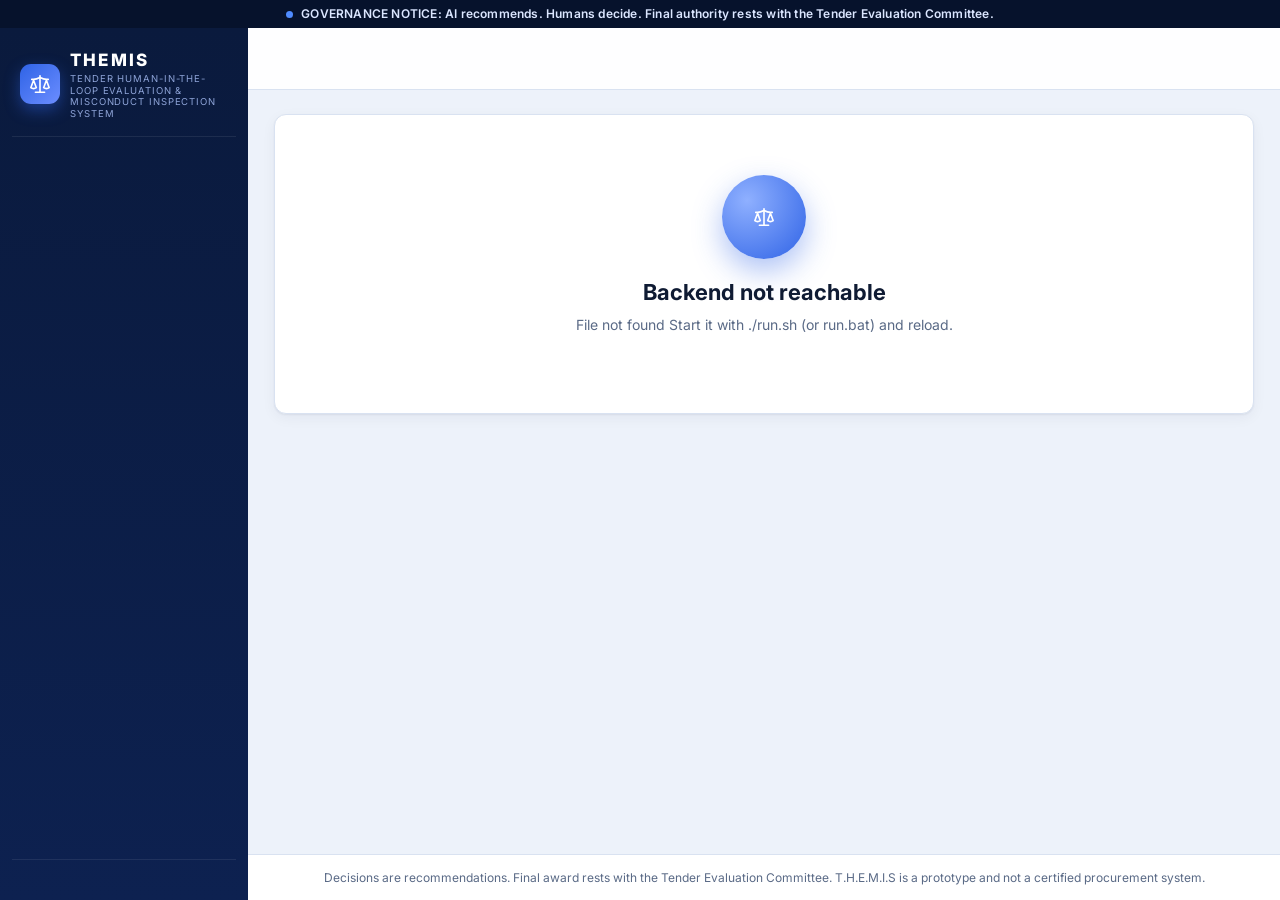
==== frontend/index.html @ 1f766cff "THEMIS INIT" ====
<!doctype html>
<html lang="en">
<head>
<meta charset="utf-8">
<meta name="viewport" content="width=device-width, initial-scale=1">
<title>T.H.E.M.I.S | Tender Evaluation Suite</title>
<!-- Leave empty when the backend serves this page. Set to e.g. http://localhost:8000 if you open the frontend separately. -->
<meta name="themis-api" content="">
<link rel="preconnect" href="https://fonts.googleapis.com">
<link rel="stylesheet" href="https://fonts.googleapis.com/css2?family=Inter:wght@400;500;600;700;800&display=swap">
<link rel="icon" href="data:image/svg+xml,%3Csvg xmlns='http://www.w3.org/2000/svg' viewBox='0 0 32 32'%3E%3Crect width='32' height='32' rx='8' fill='%231d4ed8'/%3E%3Ctext x='16' y='22' font-size='18' font-family='Arial' font-weight='700' text-anchor='middle' fill='white'%3ET%3C/text%3E%3C/svg%3E">
<link rel="stylesheet" href="css/styles.css">
</head>
<body>
<div class="gov"><i></i>GOVERNANCE NOTICE: AI recommends. Humans decide. Final authority rests with the Tender Evaluation Committee.</div>

<aside class="side">
  <div class="brand">
    <div class="logo" id="brand-logo"></div>
    <div><b>THEMIS</b><span>Tender Human-in-the-loop Evaluation &amp; Misconduct Inspection System</span></div>
  </div>
  <nav class="nav" id="nav"></nav>
  <div class="foot" id="side-foot"></div>
</aside>

<div class="main">
  <header class="top" id="top"></header>
  <main class="page" id="page"></main>
  <div class="foot-note">Decisions are recommendations. Final award rests with the Tender Evaluation Committee. T.H.E.M.I.S is a prototype and not a certified procurement system.</div>
</div>

<div id="layer"></div>
<div class="toasts" id="toasts"></div>

<script src="js/util.js"></script>
<script src="js/pages-a.js"></script>
<script src="js/pages-b.js"></script>
<script src="js/pages-c.js"></script>
<script src="js/app.js"></script>
</body>
</html>
---- frontend/css/styles.css ----
/* ============================================================ T.H.E.M.I.S design system */
:root{
  --navy:#0a1a3d; --navy-2:#12285a; --navy-3:#1b3578; --ink:#0f1b33; --muted:#5a6a86; --line:#d9e2f1; --bg:#edf2fa; --card:#fff;
  --blue:#1d4ed8; --blue-2:#2f63e6; --blue-soft:#e4ecfd; --blue-ink:#163a9c;
  --green:#127a47; --green-soft:#dcf4e6; --red:#c62828; --red-soft:#fde3e3; --amber:#a85a07; --amber-soft:#fdefd3; --gray-soft:#eceff5;
  --r:12px; --shadow:0 1px 2px rgba(10,26,61,.06),0 4px 14px rgba(10,26,61,.05);
  --ease:cubic-bezier(.22,.8,.3,1);
  font-family:Inter,ui-sans-serif,system-ui,-apple-system,"Segoe UI",Roboto,sans-serif;
}
*{box-sizing:border-box}
[hidden]{display:none!important}
html,body{margin:0;height:100%}
body{background:var(--bg);color:var(--ink);font-size:14px;line-height:1.45;-webkit-font-smoothing:antialiased}
h1,h2,h3,h4,p{margin:0}
button,input,select,textarea{font:inherit;color:inherit}
button{cursor:pointer}
a{color:var(--blue);text-decoration:none}
.mono{font-family:ui-monospace,SFMono-Regular,Menlo,Consolas,monospace}
.muted{color:var(--muted)} .small{font-size:12px} .tiny{font-size:11px}
.right{margin-left:auto} .row{display:flex;align-items:center;gap:10px} .wrap{flex-wrap:wrap} .col{display:flex;flex-direction:column;gap:10px}
.grow{flex:1;min-width:0}
svg.i{width:18px;height:18px;fill:none;stroke:currentColor;stroke-width:1.8;stroke-linecap:round;stroke-linejoin:round;flex:none}
svg.i.sm{width:14px;height:14px} svg.i.lg{width:22px;height:22px}

/* ------------------------------------------------------------ shell */
.gov{position:fixed;top:0;left:0;right:0;height:28px;background:#06122c;color:#dbe6ff;font-size:12px;font-weight:600;display:flex;align-items:center;justify-content:center;gap:8px;z-index:60;letter-spacing:.2px}
.gov i{width:7px;height:7px;border-radius:50%;background:#4f8bff;box-shadow:0 0 0 0 rgba(79,139,255,.7);animation:ping 2.4s infinite}
.side{position:fixed;top:28px;bottom:0;left:0;width:248px;background:linear-gradient(180deg,var(--navy) 0%,#0d2150 100%);color:#c9d6f5;display:flex;flex-direction:column;z-index:50;padding:16px 12px}
.brand{display:flex;gap:10px;align-items:center;padding:4px 8px 16px;border-bottom:1px solid rgba(255,255,255,.08);margin-bottom:12px}
.brand .logo{width:40px;height:40px;border-radius:11px;background:linear-gradient(135deg,#2f63e6,#6b8dff);display:grid;place-items:center;color:#fff;box-shadow:0 6px 16px rgba(47,99,230,.45)}
.brand b{display:block;color:#fff;font-size:17px;letter-spacing:2.2px;font-weight:800}
.brand span{font-size:9.5px;letter-spacing:.9px;text-transform:uppercase;color:#8ea4d8;line-height:1.25;display:block;max-width:150px}
.nav{display:flex;flex-direction:column;gap:3px;overflow:auto}
.nav a{display:flex;align-items:center;gap:11px;padding:10px 12px;border-radius:9px;color:#c4d2f3;font-weight:500;position:relative;transition:background .2s,color .2s,transform .2s var(--ease)}
.nav a:hover{background:rgba(255,255,255,.07);color:#fff;transform:translateX(2px)}
.nav a.active{background:var(--blue);color:#fff;box-shadow:0 6px 18px rgba(29,78,216,.4)}
.nav a .badge{margin-left:auto;background:#ef4444;color:#fff;font-size:10.5px;font-weight:700;border-radius:99px;min-width:19px;height:19px;display:grid;place-items:center;padding:0 5px;animation:pop .4s var(--ease)}
.nav a .badge.amber{background:#f59e0b}
.side .foot{margin-top:auto;padding:12px 10px;border-top:1px solid rgba(255,255,255,.08);font-size:11.5px;color:#8ea4d8;display:flex;flex-direction:column;gap:6px}
.main{margin-left:248px;padding-top:28px;min-height:100vh;display:flex;flex-direction:column}
.top{position:sticky;top:28px;z-index:40;background:rgba(255,255,255,.92);backdrop-filter:blur(8px);border-bottom:1px solid var(--line);height:62px;display:flex;align-items:center;gap:12px;padding:0 26px}
.tid{background:var(--blue-soft);color:var(--blue-ink);font-weight:600;font-size:12.5px;padding:7px 12px;border-radius:9px;white-space:nowrap}
.tid small{color:var(--muted);font-weight:600;margin-right:4px}
.top .ttl{font-weight:600;white-space:nowrap;overflow:hidden;text-overflow:ellipsis;min-width:0;flex:1}
.officer{display:flex;align-items:center;gap:10px;padding-left:14px;border-left:1px solid var(--line);cursor:pointer;background:none;border-top:0;border-right:0;border-bottom:0;text-align:right}
.officer b{display:block;font-size:12.5px} .officer span{font-size:11px;color:var(--muted)}
.avatar{width:34px;height:34px;border-radius:50%;background:linear-gradient(135deg,var(--navy-3),#5b7fe0);color:#fff;display:grid;place-items:center;font-weight:700;font-size:12px}
.page{padding:24px 26px 36px;max-width:1360px;width:100%;margin:0 auto;flex:1}
.page.enter{animation:pageIn .55s var(--ease) both}
.foot-note{padding:14px 26px;text-align:center;font-size:12px;color:var(--muted);border-top:1px solid var(--line);background:#fff}

/* ------------------------------------------------------------ primitives */
.card{background:var(--card);border:1px solid var(--line);border-radius:var(--r);box-shadow:var(--shadow);padding:20px;transition:box-shadow .25s,transform .25s var(--ease)}
.card.hover:hover{transform:translateY(-3px);box-shadow:0 10px 26px rgba(10,26,61,.12)}
.card h2{font-size:17px;font-weight:700} .card h3{font-size:14px;font-weight:700}
.sec-h{display:flex;align-items:center;gap:10px;margin-bottom:14px}
.sec-h .sub{color:var(--muted);font-size:12.5px}
.page-head{display:flex;align-items:flex-start;gap:16px;margin-bottom:18px}
.page-head h1{font-size:26px;font-weight:800;letter-spacing:-.4px}
.page-head p{color:var(--muted);margin-top:4px;max-width:760px}
.grid{display:grid;gap:16px}.g2{grid-template-columns:repeat(2,1fr)}.g3{grid-template-columns:repeat(3,1fr)}.g4{grid-template-columns:repeat(4,1fr)}
.g-aside{grid-template-columns:minmax(0,1fr) 400px}
@media(max-width:1180px){.g4{grid-template-columns:repeat(2,1fr)}.g3{grid-template-columns:repeat(2,1fr)}.g-aside{grid-template-columns:1fr}}
@media(max-width:860px){.side{display:none}.main{margin-left:0}.g2,.g3,.g4{grid-template-columns:1fr}.page{padding:16px}}
.pill{display:inline-flex;align-items:center;gap:5px;padding:3px 10px;border-radius:99px;font-size:11.5px;font-weight:700;white-space:nowrap;letter-spacing:.1px}
.pill.green{background:var(--green-soft);color:var(--green)} .pill.red{background:var(--red-soft);color:var(--red)}
.pill.amber{background:var(--amber-soft);color:var(--amber)} .pill.blue{background:var(--blue-soft);color:var(--blue-ink)}
.pill.gray{background:var(--gray-soft);color:var(--muted)} .pill.navy{background:var(--navy);color:#fff}
.pill.dot::before{content:"";width:7px;height:7px;border-radius:50%;background:currentColor}
.pill.live::before{animation:blink 1.2s infinite}
.btn{display:inline-flex;align-items:center;justify-content:center;gap:8px;border-radius:10px;border:1px solid var(--line);background:#fff;padding:9px 15px;font-weight:600;transition:transform .15s var(--ease),box-shadow .2s,background .2s;position:relative;overflow:hidden}
.btn:hover{box-shadow:0 4px 12px rgba(10,26,61,.12);transform:translateY(-1px)} .btn:active{transform:translateY(1px) scale(.98)}
.btn.primary{background:var(--navy-3);color:#fff;border-color:var(--navy-3)} .btn.primary:hover{background:var(--blue)}
.btn.danger{background:var(--red);color:#fff;border-color:var(--red)} .btn.green{background:var(--green);color:#fff;border-color:var(--green)}
.btn.ghost{background:var(--blue-soft);border-color:transparent;color:var(--blue-ink)}
.btn.lg{padding:13px 22px;font-size:15px;border-radius:12px} .btn.sm{padding:6px 11px;font-size:12.5px;border-radius:8px}
.btn[disabled]{opacity:.5;cursor:not-allowed;transform:none;box-shadow:none}
.btn .rip{position:absolute;border-radius:50%;background:rgba(255,255,255,.45);transform:scale(0);animation:ripple .6s linear;pointer-events:none}
.field{display:flex;flex-direction:column;gap:6px} .field label{font-weight:600;font-size:12.5px}
.input,.select,.textarea{border:1px solid var(--line);background:#fff;border-radius:9px;padding:9px 11px;width:100%;transition:border .2s,box-shadow .2s}
.input:focus,.select:focus,.textarea:focus{outline:none;border-color:var(--blue);box-shadow:0 0 0 3px rgba(29,78,216,.15)}
.textarea{min-height:70px;resize:vertical}
.seg{display:flex;background:var(--gray-soft);border-radius:10px;padding:3px;gap:3px}
.seg button{flex:1;border:0;background:transparent;padding:8px;border-radius:8px;font-weight:600;color:var(--muted);transition:all .25s var(--ease)}
.seg button.on{background:var(--navy-3);color:#fff;box-shadow:0 3px 8px rgba(18,40,90,.3)}
.switch{position:relative;width:42px;height:24px;border-radius:99px;background:#c5cee0;border:0;transition:background .25s;flex:none}
.switch::after{content:"";position:absolute;left:3px;top:3px;width:18px;height:18px;border-radius:50%;background:#fff;transition:transform .28s var(--ease);box-shadow:0 1px 3px rgba(0,0,0,.25)}
.switch.on{background:var(--blue)} .switch.on::after{transform:translateX(18px)}
input[type=range]{width:100%;accent-color:var(--blue)}
.alert{display:flex;gap:12px;align-items:flex-start;border-radius:10px;padding:12px 14px;border:1px solid}
.alert.info{background:var(--blue-soft);border-color:#c5d6fb;color:var(--blue-ink)} .alert.warn{background:var(--amber-soft);border-color:#f3d79a;color:#7a3f04}
.alert.bad{background:var(--red-soft);border-color:#f4b6b6;color:#8c1c1c} .alert.good{background:var(--green-soft);border-color:#b6e2c8;color:#0c5a33}
.quote{border-left:4px solid var(--blue);background:#f5f8ff;border-radius:0 10px 10px 0;padding:11px 14px;font-size:13px;position:relative}
.quote.bad{border-color:var(--red);background:#fff6f6} .quote .ver{margin-top:8px;display:flex}
.kpi{position:relative;overflow:hidden}
.kpi .lab{font-size:11px;font-weight:700;letter-spacing:.7px;text-transform:uppercase;color:var(--muted);display:flex;justify-content:space-between;align-items:center}
.kpi .ico{width:34px;height:34px;border-radius:9px;display:grid;place-items:center;background:var(--blue-soft);color:var(--blue-ink)}
.kpi .big{font-size:34px;font-weight:800;margin:8px 0 2px;letter-spacing:-1px;line-height:1.05}
.kpi .big small{font-size:13px;color:var(--muted);font-weight:600;letter-spacing:0;margin-left:6px}
.kpi .sub{font-size:12.5px;color:var(--muted)}
.kpi.red .big{color:var(--red)} .kpi.green .big{color:var(--green)}
table.t{width:100%;border-collapse:collapse}
table.t th{background:#e9effb;color:#32456b;font-size:11px;font-weight:700;text-transform:uppercase;letter-spacing:.55px;text-align:left;padding:10px 12px;position:sticky;top:0}
table.t td{padding:12px;border-bottom:1px solid var(--line);vertical-align:middle}
table.t tr:last-child td{border-bottom:0}
table.t.compact th,table.t.compact td{padding:10px 8px;font-size:13px}
table.t tbody tr{transition:background .2s}table.t tbody tr:hover{background:#f6f9ff}
table.t tr.dq td{background:#fff7f7} table.t tr.dq .nm{text-decoration:line-through;color:var(--red)}
table.t tr.win td{background:#f2f8ff}
.scroll-x{overflow-x:auto}
.tabs{display:flex;gap:4px;background:var(--gray-soft);padding:4px;border-radius:11px;width:max-content;max-width:100%;overflow:auto}
.tabs button{border:0;background:transparent;padding:8px 14px;border-radius:8px;font-weight:600;color:var(--muted);white-space:nowrap;transition:all .25s var(--ease)}
.tabs button.on{background:#fff;color:var(--blue-ink);box-shadow:0 2px 6px rgba(10,26,61,.12)}
.chip{border:1px solid var(--line);background:#fff;border-radius:99px;padding:5px 12px;font-size:12px;font-weight:600;color:var(--muted);transition:all .2s}
.chip.on{background:var(--navy-3);border-color:var(--navy-3);color:#fff}
.hr{height:1px;background:var(--line);margin:14px 0}
.empty{text-align:center;padding:60px 20px}
.empty .orb2{width:84px;height:84px;margin:0 auto 18px;border-radius:50%;background:radial-gradient(circle at 30% 30%,#8fb0ff,#2f63e6);display:grid;place-items:center;color:#fff;animation:float 3.4s ease-in-out infinite;box-shadow:0 12px 30px rgba(47,99,230,.4)}
.empty h2{font-size:22px;margin-bottom:6px}.empty p{color:var(--muted);max-width:520px;margin:0 auto 18px}

/* ------------------------------------------------------------ dashboard */
.hero{display:grid;grid-template-columns:minmax(0,1fr) auto;gap:18px}
.hero h1{font-size:28px;font-weight:800;letter-spacing:-.5px;margin:10px 0 6px;line-height:1.15}
.tiles{display:grid;grid-template-columns:repeat(4,1fr);gap:12px;margin-top:16px}
.tile{background:#f3f7ff;border:1px solid var(--line);border-radius:10px;padding:11px 13px}
.tile .l{font-size:10.5px;font-weight:700;color:var(--muted);text-transform:uppercase;letter-spacing:.6px}.tile .v{font-size:19px;font-weight:800;margin-top:3px}.tile .s{font-size:11.5px;color:var(--muted)}
.stepper{display:grid;grid-auto-flow:column;grid-auto-columns:1fr;gap:0;margin-top:14px;overflow-x:auto;padding-bottom:4px}
.step{position:relative;text-align:center;padding:0 6px;min-width:104px}
.step .node{width:34px;height:34px;border-radius:50%;margin:0 auto;display:grid;place-items:center;background:#fff;border:2px solid var(--line);color:var(--muted);font-weight:700;font-size:13px;position:relative;z-index:2;transition:all .4s var(--ease)}
.step::after{content:"";position:absolute;top:16px;left:calc(50% + 17px);right:calc(-50% + 17px);height:3px;background:var(--line);z-index:1;border-radius:3px}
.step::before{content:"";position:absolute;top:16px;left:calc(50% + 17px);right:calc(-50% + 17px);height:3px;background:var(--blue);z-index:1;border-radius:3px;transform:scaleX(0);transform-origin:left;transition:transform .7s var(--ease)}
.step:last-child::after,.step:last-child::before{display:none}
.step.done .node{background:var(--blue);border-color:var(--blue);color:#fff;animation:pop .5s var(--ease)}
.step.done::before{transform:scaleX(1)}
.step.running .node{border-color:var(--blue);color:var(--blue);box-shadow:0 0 0 0 rgba(29,78,216,.5);animation:ring 1.5s infinite}
.step.error .node{background:var(--red);border-color:var(--red);color:#fff}
.step.pending.final .node{border-color:var(--amber);color:var(--amber)}
.step .lb{font-size:12px;font-weight:700;margin-top:8px}.step .sm{font-size:11px;color:var(--muted);margin-top:2px;line-height:1.3}
.agents{display:grid;grid-template-columns:repeat(4,1fr);gap:16px}
@media(max-width:1180px){.agents{grid-template-columns:repeat(2,1fr)}}
.agent{display:flex;flex-direction:column;gap:9px}
.agent .top2{display:flex;align-items:center;gap:10px}.agent .ai{width:38px;height:38px;border-radius:10px;background:var(--blue-soft);color:var(--blue-ink);display:grid;place-items:center}
.agent .lat{margin-left:auto;font-size:11px;font-weight:700;background:var(--blue-soft);color:var(--blue-ink);padding:3px 8px;border-radius:7px}
.agent.running .ai{animation:ring 1.4s infinite}
.agent p{color:var(--muted);font-size:12.5px;min-height:54px}
.agent .meta{display:flex;gap:10px;font-size:11.5px;color:var(--muted)}
.agent .go{margin-top:auto;display:flex;justify-content:space-between;align-items:center;background:var(--blue-soft);color:var(--blue-ink);border-radius:9px;padding:9px 12px;font-weight:700;font-size:12.5px;transition:all .25s var(--ease)}
.agent .go:hover{background:var(--blue);color:#fff;transform:translateX(3px)}
.bar-track{height:8px;background:var(--gray-soft);border-radius:99px;overflow:hidden}
.bar-fill{height:100%;border-radius:99px;background:linear-gradient(90deg,var(--blue),#6b8dff);width:0;transition:width 1.1s var(--ease)}
.bar-fill.green{background:linear-gradient(90deg,#16a05b,#5bd396)}.bar-fill.red{background:linear-gradient(90deg,#d63a3a,#f27a7a)}.bar-fill.amber{background:linear-gradient(90deg,#e08a12,#f6b94d)}

/* ------------------------------------------------------------ intake */
.drop{border:2px dashed #b4c6ee;border-radius:14px;background:#f5f8ff;text-align:center;padding:26px 16px;transition:all .25s var(--ease);cursor:pointer}
.drop:hover,.drop.over{border-color:var(--blue);background:#eaf1ff;transform:scale(1.012)}
.drop .u{width:52px;height:52px;border-radius:14px;background:var(--blue-soft);color:var(--blue);display:grid;place-items:center;margin:0 auto 10px;transition:transform .3s var(--ease)}
.drop.over .u{transform:translateY(-5px) scale(1.1)}
.file{display:flex;align-items:center;gap:12px;padding:11px 13px;border:1px solid var(--line);border-radius:11px;background:#fff;animation:slideUp .45s var(--ease) both}
.file .no{width:30px;height:30px;border-radius:8px;background:var(--blue-soft);color:var(--blue-ink);display:grid;place-items:center;font-weight:800;font-size:12px;flex:none}
.file input.input{padding:6px 9px;font-weight:600}
.file.leaving{animation:slideOut .3s var(--ease) forwards}
.sg{display:grid;grid-template-columns:repeat(2,1fr);gap:16px}
.sbox{border:1px solid var(--line);border-radius:12px;padding:14px;background:#f7faff}
.sbox h4{font-size:12.5px;display:flex;justify-content:space-between;margin-bottom:6px}

/* ------------------------------------------------------------ matrix / heatmap / charts */
.matrix td.cell{text-align:center;padding:8px}
.cellbtn{width:100%;min-width:74px;border:1.5px solid transparent;border-radius:10px;padding:8px 6px;background:#f6f8fc;display:flex;flex-direction:column;align-items:center;gap:3px;transition:all .22s var(--ease);animation:pop .5s var(--ease) both;animation-delay:calc(var(--i,0)*35ms)}
.cellbtn:hover{transform:translateY(-3px) scale(1.04);box-shadow:0 8px 18px rgba(10,26,61,.14)}
.cellbtn.PASS{background:var(--green-soft);color:var(--green)}.cellbtn.FAIL{background:var(--red-soft);color:var(--red);border-color:var(--red)}.cellbtn.UNCLEAR{background:var(--amber-soft);color:var(--amber)}
.cellbtn.sel{outline:3px solid rgba(29,78,216,.45)}
.cellbtn small{font-size:10.5px;font-weight:700;opacity:.9;line-height:1.15;max-width:96px}
.heat{display:inline-block;min-width:62px;padding:9px 8px;border-radius:9px;font-weight:800;text-align:center;animation:pop .5s var(--ease) both;animation-delay:calc(var(--i,0)*40ms)}
.heat small{display:block;font-size:10px;font-weight:600;opacity:.75}
.chart{display:flex;align-items:flex-end;gap:18px;height:200px;padding:10px 6px 0;border-bottom:2px solid var(--line);position:relative}
.chart .bar{flex:1;display:flex;flex-direction:column;justify-content:flex-end;align-items:center;height:100%;gap:6px;min-width:0}
.chart .col2{width:100%;max-width:70px;border-radius:8px 8px 0 0;height:0;transition:height 1.1s var(--ease);display:flex;flex-direction:column-reverse;overflow:hidden}
.chart .col2 i{display:block;width:100%}
.chart .val{font-weight:800;font-size:12.5px}
.chart-x{display:flex;gap:18px;padding:8px 6px 0;font-size:11.5px;font-weight:600;color:var(--muted)}.chart-x span{flex:1;text-align:center;white-space:nowrap;overflow:hidden;text-overflow:ellipsis}
.median{position:absolute;left:0;right:0;border-top:2px dashed #e08a12}.median span{position:absolute;right:0;top:-18px;font-size:11px;font-weight:700;color:#a85a07;background:#fff;padding:0 4px}
.legend{display:flex;gap:14px;font-size:12px;color:var(--muted);flex-wrap:wrap}.legend i{display:inline-block;width:10px;height:10px;border-radius:3px;margin-right:5px}
.donut{width:150px;height:150px;transform:rotate(-90deg)}.donut circle{fill:none;stroke-width:22;transition:stroke-dasharray 1.2s var(--ease)}
.dwrap{position:relative;width:150px;height:150px;flex:none}.dwrap .c{position:absolute;inset:0;display:grid;place-items:center;text-align:center;font-weight:800;font-size:26px;line-height:1}.dwrap .c small{display:block;font-size:10.5px;color:var(--muted);font-weight:600}
mark.sh{background:#fff0a8;color:inherit;border-radius:3px;padding:0 1px;animation:glow 2.4s ease-in-out infinite alternate}
.diff{display:grid;grid-template-columns:1fr 1fr;gap:14px}.diff>div{background:#fafbfe;border:1px solid var(--line);border-radius:10px;padding:12px;font-size:12.5px;line-height:1.6;max-height:300px;overflow:auto}
@media(max-width:1000px){.diff{grid-template-columns:1fr}}
.ring{width:84px;height:84px}.ring circle{fill:none;stroke-width:9;stroke-linecap:round}

/* ------------------------------------------------------------ drawer / toast / overlay */
.scrim{position:fixed;inset:0;background:rgba(6,18,44,.45);z-index:80;animation:fadeIn .25s both;backdrop-filter:blur(2px)}
.drawer{position:fixed;top:0;right:0;bottom:0;width:460px;max-width:100vw;background:#fff;z-index:90;box-shadow:-18px 0 40px rgba(6,18,44,.25);animation:slideInRight .4s var(--ease) both;display:flex;flex-direction:column}
.drawer.closing{animation:slideOutRight .3s var(--ease) both}
.drawer .dh .btn{color:var(--ink)}
.drawer .dh{background:var(--navy-2);color:#fff;padding:18px 20px;display:flex;gap:12px;align-items:flex-start}
.drawer .db{padding:18px 20px;overflow:auto;display:flex;flex-direction:column;gap:14px;flex:1}
.drawer .df{padding:14px 20px;border-top:1px solid var(--line);display:flex;gap:8px;flex-wrap:wrap}
.toasts{position:fixed;right:20px;bottom:20px;z-index:200;display:flex;flex-direction:column;gap:10px}
.toast{background:var(--navy);color:#fff;padding:12px 16px;border-radius:11px;box-shadow:0 10px 28px rgba(6,18,44,.35);display:flex;gap:10px;align-items:center;max-width:380px;animation:toastIn .45s var(--ease) both;border-left:4px solid #4f8bff}
.toast.ok{border-color:#2ecb82}.toast.err{border-color:#ff6b6b}.toast.out{animation:toastOut .3s ease forwards}
.overlay{position:fixed;inset:0;z-index:150;background:radial-gradient(circle at 30% 20%,rgba(30,64,150,.92),rgba(5,14,38,.96));display:grid;place-items:center;padding:20px;animation:fadeIn .35s both}
.overlay.out{animation:fadeOut .45s forwards}
.runcard{width:min(1040px,100%);background:rgba(255,255,255,.97);border-radius:20px;overflow:hidden;box-shadow:0 30px 80px rgba(0,0,0,.5);animation:zoomIn .55s var(--ease) both}
.rhead{display:flex;align-items:center;gap:16px;padding:22px 26px;background:linear-gradient(90deg,var(--navy),var(--navy-3));color:#fff}
.orb{width:46px;height:46px;border-radius:50%;border:4px solid rgba(255,255,255,.25);border-top-color:#8fb0ff;animation:spin 1s linear infinite;flex:none}
.orb.done{animation:none;border-color:#2ecb82;background:#2ecb82;display:grid;place-items:center}.orb.err{animation:none;border-color:#ff6b6b;background:#ff6b6b;display:grid;place-items:center}
.rbody{display:grid;grid-template-columns:330px 1fr;min-height:380px}
@media(max-width:860px){.rbody{grid-template-columns:1fr}}
.rsteps{padding:18px 20px;border-right:1px solid var(--line);display:flex;flex-direction:column;gap:2px;background:#f7faff}
.rstep{display:flex;gap:12px;align-items:flex-start;padding:7px 0;position:relative;opacity:.45;transition:opacity .4s}
.rstep.running,.rstep.done,.rstep.error{opacity:1}
.rstep .rn{width:26px;height:26px;border-radius:50%;border:2px solid var(--line);display:grid;place-items:center;font-size:11px;font-weight:800;background:#fff;flex:none;transition:all .35s var(--ease)}
.rstep.running .rn{border-color:var(--blue);border-top-color:transparent;animation:spin .8s linear infinite;color:transparent}
.rstep.done .rn{background:var(--green);border-color:var(--green);color:#fff;animation:pop .5s var(--ease)}
.rstep.error .rn{background:var(--red);border-color:var(--red);color:#fff}
.rstep .rt{font-weight:700;font-size:13px}.rstep .rs{font-size:11.5px;color:var(--muted);animation:fadeIn .5s both}
.chk{stroke:#fff;stroke-width:3;fill:none;stroke-linecap:round;stroke-linejoin:round;stroke-dasharray:24;stroke-dashoffset:24;animation:draw .5s .1s var(--ease) forwards;width:14px;height:14px}
.term{background:#071230;color:#cfe0ff;padding:16px 18px;font-size:12px;line-height:1.7;max-height:420px;overflow:auto}
.term .ln{animation:slideUp .3s var(--ease) both;display:flex;gap:10px}.term .tg{color:#7fa8ff;min-width:104px;font-weight:700}.term .tm{color:#8ea4d8;min-width:58px}
.term .ln.err{color:#ff9a9a}.term .ln.ok .tg{color:#5bd396}
.term .caret{display:inline-block;width:8px;height:14px;background:#7fa8ff;vertical-align:-2px;animation:blink 1s steps(1) infinite}
.rfoot{padding:14px 26px;border-top:1px solid var(--line);display:flex;align-items:center;gap:14px}
.rfoot .bar-track{flex:1;height:10px}

/* ------------------------------------------------------------ report / audit */
.md h1{font-size:23px;margin:4px 0 12px}.md h2{font-size:17px;margin:22px 0 8px;padding-bottom:6px;border-bottom:1px solid var(--line)}.md h3{font-size:14.5px;margin:14px 0 6px}
.md p{margin:8px 0}.md ul{margin:6px 0 6px 18px;padding:0}.md li{margin:3px 0}.md table{border-collapse:collapse;margin:10px 0;width:100%;font-size:13px}
.md th{background:#e9effb;text-align:left;padding:8px 10px;border:1px solid var(--line)}.md td{padding:8px 10px;border:1px solid var(--line)}.md code{background:#eef2fa;padding:1px 5px;border-radius:5px}
.md>*{animation:slideUp .5s var(--ease) both;animation-delay:calc(var(--i,0)*28ms)}
.hashrow{transition:background .3s,box-shadow .3s}.hashrow.ok{background:var(--green-soft)}
.stamp{display:inline-flex;flex-direction:column;align-items:center;border:4px double var(--green);color:var(--green);border-radius:16px;padding:12px 26px;font-weight:800;letter-spacing:2px;transform:rotate(-6deg);animation:stamp .7s var(--ease) both;text-transform:uppercase}
.stamp.rej{border-color:var(--red);color:var(--red)}
.skeleton{background:linear-gradient(90deg,#e8edf7 25%,#f5f8fd 37%,#e8edf7 63%);background-size:400% 100%;animation:shimmer 1.4s infinite;border-radius:10px;height:18px}

/* ------------------------------------------------------------ keyframes */
@keyframes pageIn{from{opacity:0;transform:translateY(14px)}to{opacity:1;transform:none}}
@keyframes rise{from{opacity:0;transform:translateY(16px) scale(.985)}to{opacity:1;transform:none}}
@keyframes slideUp{from{opacity:0;transform:translateY(10px)}to{opacity:1;transform:none}}
@keyframes slideOut{to{opacity:0;transform:translateX(30px);height:0;padding:0;margin:0;border-width:0}}
@keyframes fadeIn{from{opacity:0}to{opacity:1}}@keyframes fadeOut{to{opacity:0}}
@keyframes zoomIn{from{opacity:0;transform:scale(.94) translateY(14px)}to{opacity:1;transform:none}}
@keyframes pop{0%{opacity:0;transform:scale(.6)}70%{transform:scale(1.08)}100%{opacity:1;transform:scale(1)}}
@keyframes spin{to{transform:rotate(360deg)}}
@keyframes ring{0%{box-shadow:0 0 0 0 rgba(29,78,216,.5)}70%{box-shadow:0 0 0 12px rgba(29,78,216,0)}100%{box-shadow:0 0 0 0 rgba(29,78,216,0)}}
@keyframes ping{0%{box-shadow:0 0 0 0 rgba(79,139,255,.7)}70%{box-shadow:0 0 0 9px rgba(79,139,255,0)}100%{box-shadow:0 0 0 0 rgba(79,139,255,0)}}
@keyframes blink{50%{opacity:.25}}
@keyframes float{50%{transform:translateY(-8px)}}
@keyframes shimmer{to{background-position:-135% 0}}
@keyframes draw{to{stroke-dashoffset:0}}
@keyframes slideInRight{from{transform:translateX(100%)}to{transform:none}}@keyframes slideOutRight{to{transform:translateX(100%)}}
@keyframes toastIn{from{opacity:0;transform:translateX(40px) scale(.95)}to{opacity:1;transform:none}}@keyframes toastOut{to{opacity:0;transform:translateX(40px)}}
@keyframes ripple{to{transform:scale(4);opacity:0}}
@keyframes stamp{0%{opacity:0;transform:rotate(-6deg) scale(2.4)}60%{opacity:1;transform:rotate(-6deg) scale(.92)}100%{transform:rotate(-6deg) scale(1)}}
@keyframes glow{from{background:#fff0a8}to{background:#ffe066}}
.rise{animation:rise .55s var(--ease) both;animation-delay:calc(var(--i,0)*65ms)}
.stagger>*{animation:rise .55s var(--ease) both;animation-delay:calc(var(--i,0)*65ms)}
.flash{animation:flash 1.2s ease}@keyframes flash{0%{box-shadow:0 0 0 0 rgba(29,78,216,.55)}100%{box-shadow:0 0 0 18px rgba(29,78,216,0)}}
@media print{.gov,.side,.top,.foot-note,.no-print,.toasts{display:none!important}.main{margin:0;padding:0}.page{padding:0;max-width:none}.card{box-shadow:none;border:0;padding:0}body{background:#fff}*{animation:none!important}}
@media(prefers-reduced-motion:reduce){*,*::before,*::after{animation-duration:.01ms!important;animation-iteration-count:1!important;transition-duration:.01ms!important}}
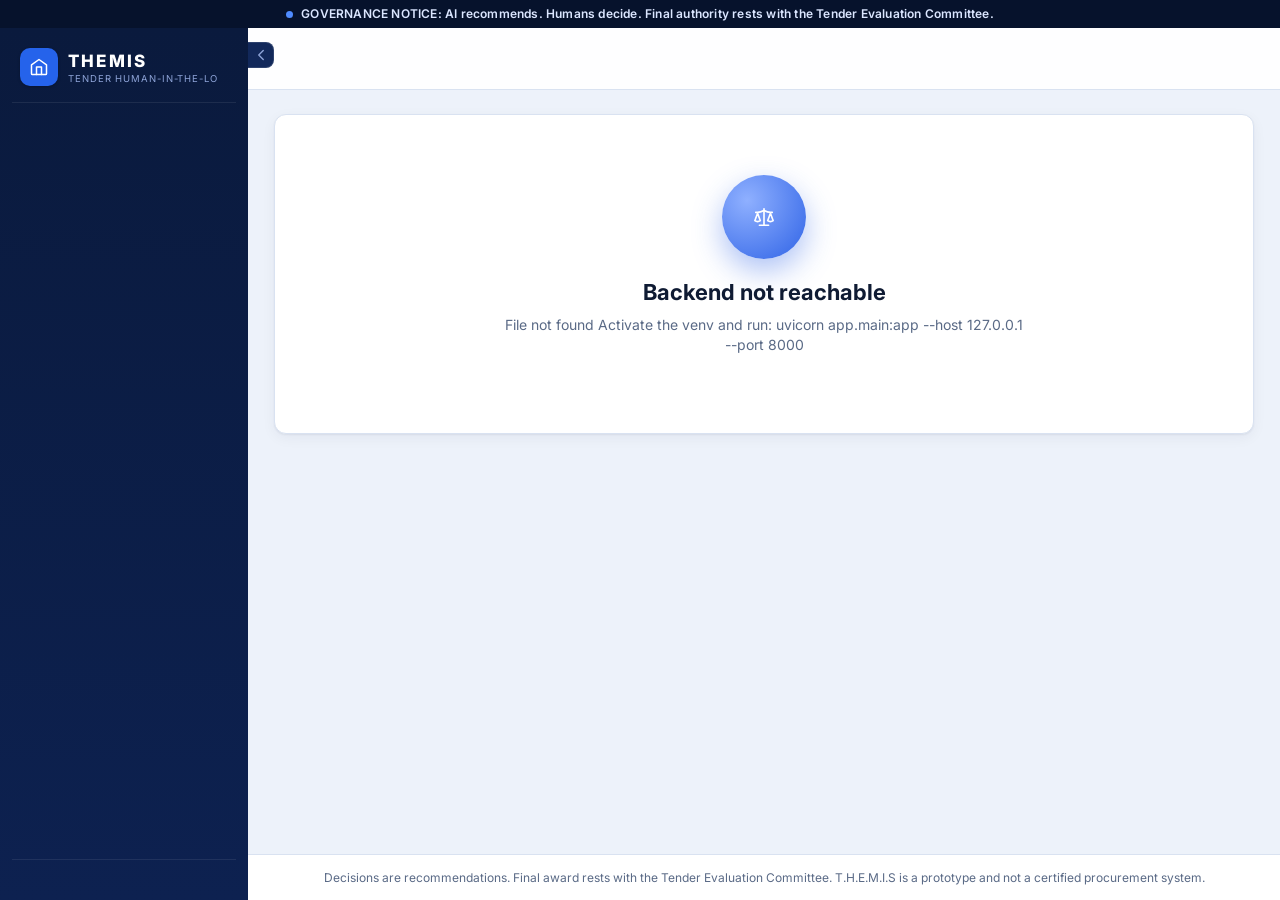
==== commit 3c5f80d8: "UI IMprovements mk1" ====
--- a/frontend/index.html
+++ b/frontend/index.html
@@ -8,22 +8,34 @@
 <meta name="themis-api" content="">
 <link rel="preconnect" href="https://fonts.googleapis.com">
 <link rel="stylesheet" href="https://fonts.googleapis.com/css2?family=Inter:wght@400;500;600;700;800&display=swap">
-<link rel="icon" href="data:image/svg+xml,%3Csvg xmlns='http://www.w3.org/2000/svg' viewBox='0 0 32 32'%3E%3Crect width='32' height='32' rx='8' fill='%231d4ed8'/%3E%3Ctext x='16' y='22' font-size='18' font-family='Arial' font-weight='700' text-anchor='middle' fill='white'%3ET%3C/text%3E%3C/svg%3E">
+<link rel="icon" href="data:image/svg+xml,%3Csvg xmlns='http://www.w3.org/2000/svg' viewBox='0 0 32 32'%3E%3Crect width='32' height='32' rx='8' fill='%232563eb'/%3E%3Ctext x='16' y='22' font-size='18' font-family='Arial' font-weight='700' text-anchor='middle' fill='white'%3ET%3C/text%3E%3C/svg%3E">
 <link rel="stylesheet" href="css/styles.css">
 </head>
 <body>
 <div class="gov"><i></i>GOVERNANCE NOTICE: AI recommends. Humans decide. Final authority rests with the Tender Evaluation Committee.</div>
 
-<aside class="side">
+<button class="side-toggle" id="side-toggle" title="Toggle sidebar" aria-label="Toggle sidebar" aria-expanded="true">
+  <!-- chevron-left icon -->
+  <svg class="i tog-open" viewBox="0 0 24 24"><polyline points="15 18 9 12 15 6"/></svg>
+  <!-- menu / chevron-right icon -->
+  <svg class="i tog-closed" viewBox="0 0 24 24"><polyline points="9 18 15 12 9 6"/></svg>
+</button>
+
+<aside class="side" id="side">
   <div class="brand">
-    <div class="logo" id="brand-logo"></div>
-    <div><b>THEMIS</b><span>Tender Human-in-the-loop Evaluation &amp; Misconduct Inspection System</span></div>
+    <a href="landing.html" class="home-btn" title="Back to Home">
+      <svg viewBox="0 0 24 24" fill="none" stroke="currentColor" stroke-width="1.8" stroke-linecap="round" stroke-linejoin="round" width="20" height="20">
+        <path d="M3 9.5 12 3l9 6.5V20a1 1 0 0 1-1 1H4a1 1 0 0 1-1-1Z"/>
+        <path d="M9 21V12h6v9"/>
+      </svg>
+    </a>
+    <div class="brand-text"><b>THEMIS</b><span>Tender Human-in-the-loop Evaluation &amp; Misconduct Inspection System</span></div>
   </div>
   <nav class="nav" id="nav"></nav>
   <div class="foot" id="side-foot"></div>
 </aside>
 
-<div class="main">
+<div class="main" id="main">
   <header class="top" id="top"></header>
   <main class="page" id="page"></main>
   <div class="foot-note">Decisions are recommendations. Final award rests with the Tender Evaluation Committee. T.H.E.M.I.S is a prototype and not a certified procurement system.</div>
--- a/frontend/css/styles.css
+++ b/frontend/css/styles.css
@@ -1,7 +1,7 @@
 /* ============================================================ T.H.E.M.I.S design system */
 :root{
   --navy:#0a1a3d; --navy-2:#12285a; --navy-3:#1b3578; --ink:#0f1b33; --muted:#5a6a86; --line:#d9e2f1; --bg:#edf2fa; --card:#fff;
-  --blue:#1d4ed8; --blue-2:#2f63e6; --blue-soft:#e4ecfd; --blue-ink:#163a9c;
+  --blue:#2563eb; --blue-2:#1d4ed8; --blue-soft:#e4ecfd; --blue-ink:#163a9c;
   --green:#127a47; --green-soft:#dcf4e6; --red:#c62828; --red-soft:#fde3e3; --amber:#a85a07; --amber-soft:#fdefd3; --gray-soft:#eceff5;
   --r:12px; --shadow:0 1px 2px rgba(10,26,61,.06),0 4px 14px rgba(10,26,61,.05);
   --ease:cubic-bezier(.22,.8,.3,1);
@@ -25,19 +25,36 @@
 /* ------------------------------------------------------------ shell */
 .gov{position:fixed;top:0;left:0;right:0;height:28px;background:#06122c;color:#dbe6ff;font-size:12px;font-weight:600;display:flex;align-items:center;justify-content:center;gap:8px;z-index:60;letter-spacing:.2px}
 .gov i{width:7px;height:7px;border-radius:50%;background:#4f8bff;box-shadow:0 0 0 0 rgba(79,139,255,.7);animation:ping 2.4s infinite}
-.side{position:fixed;top:28px;bottom:0;left:0;width:248px;background:linear-gradient(180deg,var(--navy) 0%,#0d2150 100%);color:#c9d6f5;display:flex;flex-direction:column;z-index:50;padding:16px 12px}
-.brand{display:flex;gap:10px;align-items:center;padding:4px 8px 16px;border-bottom:1px solid rgba(255,255,255,.08);margin-bottom:12px}
-.brand .logo{width:40px;height:40px;border-radius:11px;background:linear-gradient(135deg,#2f63e6,#6b8dff);display:grid;place-items:center;color:#fff;box-shadow:0 6px 16px rgba(47,99,230,.45)}
+/* ---- sidebar collapse variables ---- */
+:root{--side-w:248px;--side-collapsed-w:0px}
+
+.side{position:fixed;top:28px;bottom:0;left:0;width:var(--side-w);background:linear-gradient(180deg,var(--navy) 0%,#0d2150 100%);color:#c9d6f5;display:flex;flex-direction:column;z-index:50;padding:16px 12px;transition:width .35s var(--ease),padding .35s var(--ease);overflow:hidden}
+.brand{display:flex;gap:10px;align-items:center;padding:4px 8px 16px;border-bottom:1px solid rgba(255,255,255,.08);margin-bottom:12px;min-width:220px}
+.home-btn{width:38px;height:38px;border-radius:10px;background:var(--blue);display:grid;place-items:center;color:#fff;box-shadow:0 1px 3px rgba(0,0,0,.25);flex:none;text-decoration:none;transition:background .2s var(--ease),transform .15s var(--ease)}
+.home-btn:hover{background:var(--blue-2);transform:translateY(-1px)}
 .brand b{display:block;color:#fff;font-size:17px;letter-spacing:2.2px;font-weight:800}
 .brand span{font-size:9.5px;letter-spacing:.9px;text-transform:uppercase;color:#8ea4d8;line-height:1.25;display:block;max-width:150px}
+.brand-text{white-space:nowrap;overflow:hidden;transition:opacity .25s,max-width .35s var(--ease);max-width:200px;opacity:1}
 .nav{display:flex;flex-direction:column;gap:3px;overflow:auto}
-.nav a{display:flex;align-items:center;gap:11px;padding:10px 12px;border-radius:9px;color:#c4d2f3;font-weight:500;position:relative;transition:background .2s,color .2s,transform .2s var(--ease)}
+.nav a{display:flex;align-items:center;gap:11px;padding:10px 12px;border-radius:9px;color:#c4d2f3;font-weight:500;position:relative;transition:background .2s,color .2s,transform .2s var(--ease);white-space:nowrap}
 .nav a:hover{background:rgba(255,255,255,.07);color:#fff;transform:translateX(2px)}
-.nav a.active{background:var(--blue);color:#fff;box-shadow:0 6px 18px rgba(29,78,216,.4)}
+.nav a.active{background:var(--blue);color:#fff;box-shadow:0 1px 3px rgba(0,0,0,.2)}
 .nav a .badge{margin-left:auto;background:#ef4444;color:#fff;font-size:10.5px;font-weight:700;border-radius:99px;min-width:19px;height:19px;display:grid;place-items:center;padding:0 5px;animation:pop .4s var(--ease)}
 .nav a .badge.amber{background:#f59e0b}
-.side .foot{margin-top:auto;padding:12px 10px;border-top:1px solid rgba(255,255,255,.08);font-size:11.5px;color:#8ea4d8;display:flex;flex-direction:column;gap:6px}
-.main{margin-left:248px;padding-top:28px;min-height:100vh;display:flex;flex-direction:column}
+.side .foot{margin-top:auto;padding:12px 10px;border-top:1px solid rgba(255,255,255,.08);font-size:11.5px;color:#8ea4d8;display:flex;flex-direction:column;gap:6px;min-width:220px}
+.main{margin-left:var(--side-w);padding-top:28px;min-height:100vh;display:flex;flex-direction:column;transition:margin-left .35s var(--ease)}
+
+/* ---- sidebar toggle button ---- */
+.side-toggle{position:fixed;top:calc(28px + 14px);left:var(--side-w);z-index:51;width:26px;height:26px;border-radius:0 8px 8px 0;border:1px solid rgba(255,255,255,.12);border-left:none;background:var(--navy-2);color:#8ea4d8;display:grid;place-items:center;padding:0;transition:left .35s var(--ease),color .2s,background .2s;cursor:pointer}
+.side-toggle:hover{background:var(--blue);color:#fff}
+.side-toggle .tog-closed{display:none}
+
+/* ---- collapsed state ---- */
+body.side-collapsed .side{width:0;padding-left:0;padding-right:0}
+body.side-collapsed .main{margin-left:0}
+body.side-collapsed .side-toggle{left:0;border-left:1px solid rgba(255,255,255,.12);border-radius:0 8px 8px 0}
+body.side-collapsed .side-toggle .tog-open{display:none}
+body.side-collapsed .side-toggle .tog-closed{display:block}
 .top{position:sticky;top:28px;z-index:40;background:rgba(255,255,255,.92);backdrop-filter:blur(8px);border-bottom:1px solid var(--line);height:62px;display:flex;align-items:center;gap:12px;padding:0 26px}
 .tid{background:var(--blue-soft);color:var(--blue-ink);font-weight:600;font-size:12.5px;padding:7px 12px;border-radius:9px;white-space:nowrap}
 .tid small{color:var(--muted);font-weight:600;margin-right:4px}
@@ -61,7 +78,7 @@
 .grid{display:grid;gap:16px}.g2{grid-template-columns:repeat(2,1fr)}.g3{grid-template-columns:repeat(3,1fr)}.g4{grid-template-columns:repeat(4,1fr)}
 .g-aside{grid-template-columns:minmax(0,1fr) 400px}
 @media(max-width:1180px){.g4{grid-template-columns:repeat(2,1fr)}.g3{grid-template-columns:repeat(2,1fr)}.g-aside{grid-template-columns:1fr}}
-@media(max-width:860px){.side{display:none}.main{margin-left:0}.g2,.g3,.g4{grid-template-columns:1fr}.page{padding:16px}}
+@media(max-width:860px){.side{display:none}.side-toggle{display:none}.main{margin-left:0!important}.g2,.g3,.g4{grid-template-columns:1fr}.page{padding:16px}}
 .pill{display:inline-flex;align-items:center;gap:5px;padding:3px 10px;border-radius:99px;font-size:11.5px;font-weight:700;white-space:nowrap;letter-spacing:.1px}
 .pill.green{background:var(--green-soft);color:var(--green)} .pill.red{background:var(--red-soft);color:var(--red)}
 .pill.amber{background:var(--amber-soft);color:var(--amber)} .pill.blue{background:var(--blue-soft);color:var(--blue-ink)}
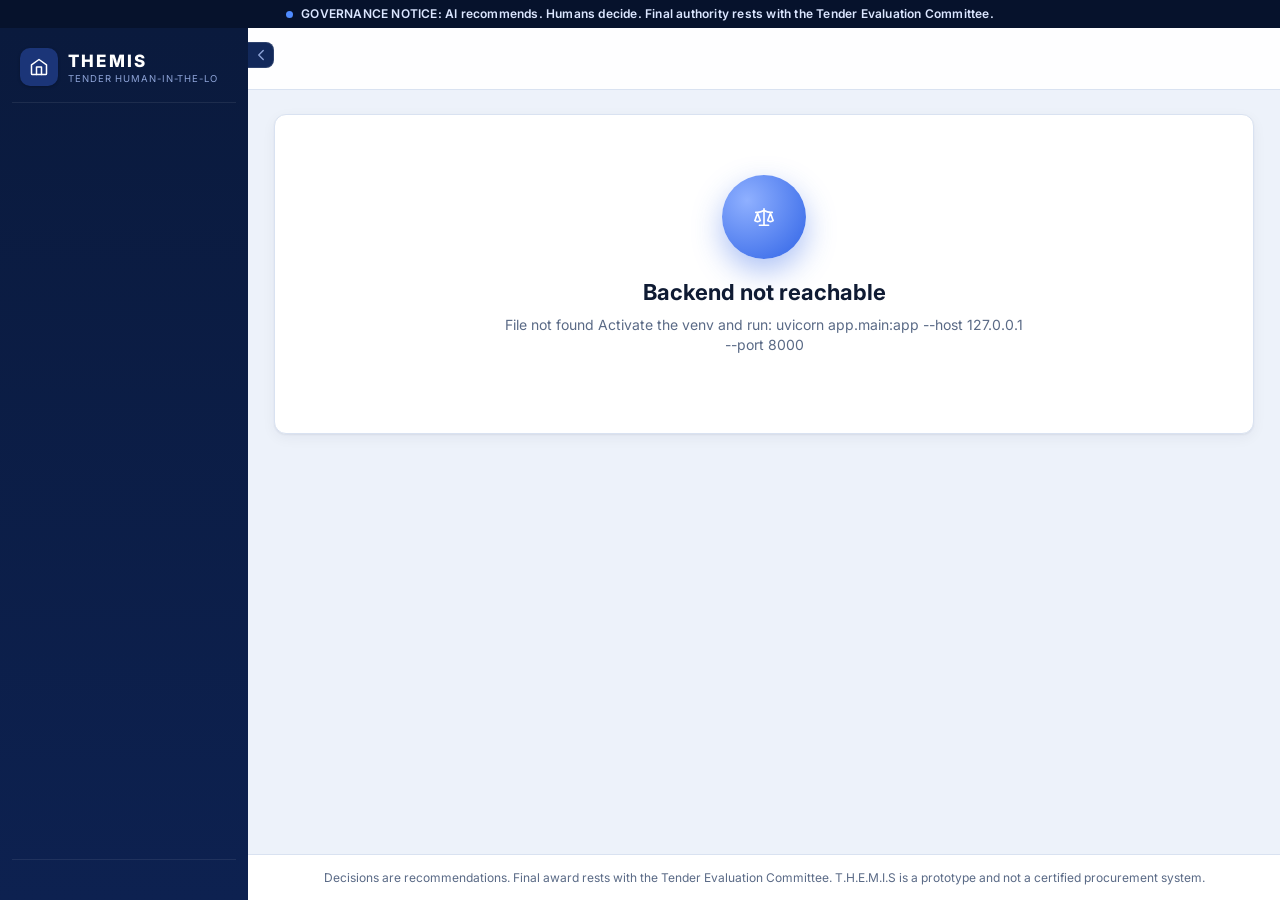
==== commit 0b01459c: "Agents Calibrated Successfully" ====
--- a/frontend/index.html
+++ b/frontend/index.html
@@ -8,8 +8,8 @@
 <meta name="themis-api" content="">
 <link rel="preconnect" href="https://fonts.googleapis.com">
 <link rel="stylesheet" href="https://fonts.googleapis.com/css2?family=Inter:wght@400;500;600;700;800&display=swap">
-<link rel="icon" href="data:image/svg+xml,%3Csvg xmlns='http://www.w3.org/2000/svg' viewBox='0 0 32 32'%3E%3Crect width='32' height='32' rx='8' fill='%232563eb'/%3E%3Ctext x='16' y='22' font-size='18' font-family='Arial' font-weight='700' text-anchor='middle' fill='white'%3ET%3C/text%3E%3C/svg%3E">
-<link rel="stylesheet" href="css/styles.css">
+<link rel="icon" href="data:image/svg+xml,%3Csvg xmlns='http://www.w3.org/2000/svg' viewBox='0 0 32 32'%3E%3Crect width='32' height='32' rx='8' fill='%231b3578'/%3E%3Ctext x='16' y='22' font-size='18' font-family='Arial' font-weight='700' text-anchor='middle' fill='white'%3ET%3C/text%3E%3C/svg%3E">
+<link rel="stylesheet" href="css/styles.css?v=2.4">
 </head>
 <body>
 <div class="gov"><i></i>GOVERNANCE NOTICE: AI recommends. Humans decide. Final authority rests with the Tender Evaluation Committee.</div>
@@ -44,10 +44,10 @@
 <div id="layer"></div>
 <div class="toasts" id="toasts"></div>
 
-<script src="js/util.js"></script>
-<script src="js/pages-a.js"></script>
-<script src="js/pages-b.js"></script>
-<script src="js/pages-c.js"></script>
-<script src="js/app.js"></script>
+<script src="js/util.js?v=2.4"></script>
+<script src="js/pages-a.js?v=2.4"></script>
+<script src="js/pages-b.js?v=2.4"></script>
+<script src="js/pages-c.js?v=2.4"></script>
+<script src="js/app.js?v=2.4"></script>
 </body>
 </html>
--- a/frontend/css/styles.css
+++ b/frontend/css/styles.css
@@ -30,15 +30,19 @@
 
 .side{position:fixed;top:28px;bottom:0;left:0;width:var(--side-w);background:linear-gradient(180deg,var(--navy) 0%,#0d2150 100%);color:#c9d6f5;display:flex;flex-direction:column;z-index:50;padding:16px 12px;transition:width .35s var(--ease),padding .35s var(--ease);overflow:hidden}
 .brand{display:flex;gap:10px;align-items:center;padding:4px 8px 16px;border-bottom:1px solid rgba(255,255,255,.08);margin-bottom:12px;min-width:220px}
-.home-btn{width:38px;height:38px;border-radius:10px;background:var(--blue);display:grid;place-items:center;color:#fff;box-shadow:0 1px 3px rgba(0,0,0,.25);flex:none;text-decoration:none;transition:background .2s var(--ease),transform .15s var(--ease)}
-.home-btn:hover{background:var(--blue-2);transform:translateY(-1px)}
+.home-btn{width:38px;height:38px;border-radius:10px;background:var(--navy-3);display:grid;place-items:center;color:#fff;box-shadow:0 1px 3px rgba(0,0,0,.25);flex:none;text-decoration:none;transition:background .2s var(--ease),transform .15s var(--ease)}
+.home-btn:hover{background:var(--navy-2);transform:translateY(-1px)}
 .brand b{display:block;color:#fff;font-size:17px;letter-spacing:2.2px;font-weight:800}
 .brand span{font-size:9.5px;letter-spacing:.9px;text-transform:uppercase;color:#8ea4d8;line-height:1.25;display:block;max-width:150px}
 .brand-text{white-space:nowrap;overflow:hidden;transition:opacity .25s,max-width .35s var(--ease);max-width:200px;opacity:1}
-.nav{display:flex;flex-direction:column;gap:3px;overflow:auto}
-.nav a{display:flex;align-items:center;gap:11px;padding:10px 12px;border-radius:9px;color:#c4d2f3;font-weight:500;position:relative;transition:background .2s,color .2s,transform .2s var(--ease);white-space:nowrap}
+.nav{display:flex;flex-direction:column;gap:3px;overflow-y:auto;overflow-x:hidden;scrollbar-width:thin;scrollbar-color:rgba(255,255,255,.18) transparent}
+.nav::-webkit-scrollbar{width:4px;height:0}
+.nav::-webkit-scrollbar-thumb{background:rgba(255,255,255,.18);border-radius:4px}
+.nav::-webkit-scrollbar-track{background:transparent}
+.nav a{display:flex;align-items:center;gap:11px;padding:10px 12px;border-radius:9px;color:#c4d2f3;font-weight:500;position:relative;transition:background .2s,color .2s,transform .2s var(--ease);white-space:nowrap;overflow:hidden}
+.nav a span{overflow:hidden;text-overflow:ellipsis;white-space:nowrap}
 .nav a:hover{background:rgba(255,255,255,.07);color:#fff;transform:translateX(2px)}
-.nav a.active{background:var(--blue);color:#fff;box-shadow:0 1px 3px rgba(0,0,0,.2)}
+.nav a.active{background:var(--navy-3);color:#fff;box-shadow:0 2px 6px rgba(10,26,61,.3);border:1px solid rgba(255,255,255,.08)}
 .nav a .badge{margin-left:auto;background:#ef4444;color:#fff;font-size:10.5px;font-weight:700;border-radius:99px;min-width:19px;height:19px;display:grid;place-items:center;padding:0 5px;animation:pop .4s var(--ease)}
 .nav a .badge.amber{background:#f59e0b}
 .side .foot{margin-top:auto;padding:12px 10px;border-top:1px solid rgba(255,255,255,.08);font-size:11.5px;color:#8ea4d8;display:flex;flex-direction:column;gap:6px;min-width:220px}
@@ -46,7 +50,7 @@
 
 /* ---- sidebar toggle button ---- */
 .side-toggle{position:fixed;top:calc(28px + 14px);left:var(--side-w);z-index:51;width:26px;height:26px;border-radius:0 8px 8px 0;border:1px solid rgba(255,255,255,.12);border-left:none;background:var(--navy-2);color:#8ea4d8;display:grid;place-items:center;padding:0;transition:left .35s var(--ease),color .2s,background .2s;cursor:pointer}
-.side-toggle:hover{background:var(--blue);color:#fff}
+.side-toggle:hover{background:var(--navy-3);color:#fff}
 .side-toggle .tog-closed{display:none}
 
 /* ---- collapsed state ---- */
@@ -87,7 +91,8 @@
 .pill.live::before{animation:blink 1.2s infinite}
 .btn{display:inline-flex;align-items:center;justify-content:center;gap:8px;border-radius:10px;border:1px solid var(--line);background:#fff;padding:9px 15px;font-weight:600;transition:transform .15s var(--ease),box-shadow .2s,background .2s;position:relative;overflow:hidden}
 .btn:hover{box-shadow:0 4px 12px rgba(10,26,61,.12);transform:translateY(-1px)} .btn:active{transform:translateY(1px) scale(.98)}
-.btn.primary{background:var(--navy-3);color:#fff;border-color:var(--navy-3)} .btn.primary:hover{background:var(--blue)}
+.btn.primary{background:var(--navy-3);color:#fff;border-color:var(--navy-3)} .btn.primary:hover{background:var(--navy-2);border-color:var(--navy-2)}
+.btn.blue{background:var(--navy-3);color:#fff;border-color:var(--navy-3)} .btn.blue:hover{background:var(--navy-2);border-color:var(--navy-2)}
 .btn.danger{background:var(--red);color:#fff;border-color:var(--red)} .btn.green{background:var(--green);color:#fff;border-color:var(--green)}
 .btn.ghost{background:var(--blue-soft);border-color:transparent;color:var(--blue-ink)}
 .btn.lg{padding:13px 22px;font-size:15px;border-radius:12px} .btn.sm{padding:6px 11px;font-size:12.5px;border-radius:8px}
@@ -95,15 +100,15 @@
 .btn .rip{position:absolute;border-radius:50%;background:rgba(255,255,255,.45);transform:scale(0);animation:ripple .6s linear;pointer-events:none}
 .field{display:flex;flex-direction:column;gap:6px} .field label{font-weight:600;font-size:12.5px}
 .input,.select,.textarea{border:1px solid var(--line);background:#fff;border-radius:9px;padding:9px 11px;width:100%;transition:border .2s,box-shadow .2s}
-.input:focus,.select:focus,.textarea:focus{outline:none;border-color:var(--blue);box-shadow:0 0 0 3px rgba(29,78,216,.15)}
+.input:focus,.select:focus,.textarea:focus{outline:none;border-color:var(--navy-3);box-shadow:0 0 0 3px rgba(27,53,120,.15)}
 .textarea{min-height:70px;resize:vertical}
 .seg{display:flex;background:var(--gray-soft);border-radius:10px;padding:3px;gap:3px}
 .seg button{flex:1;border:0;background:transparent;padding:8px;border-radius:8px;font-weight:600;color:var(--muted);transition:all .25s var(--ease)}
 .seg button.on{background:var(--navy-3);color:#fff;box-shadow:0 3px 8px rgba(18,40,90,.3)}
 .switch{position:relative;width:42px;height:24px;border-radius:99px;background:#c5cee0;border:0;transition:background .25s;flex:none}
 .switch::after{content:"";position:absolute;left:3px;top:3px;width:18px;height:18px;border-radius:50%;background:#fff;transition:transform .28s var(--ease);box-shadow:0 1px 3px rgba(0,0,0,.25)}
-.switch.on{background:var(--blue)} .switch.on::after{transform:translateX(18px)}
-input[type=range]{width:100%;accent-color:var(--blue)}
+.switch.on{background:var(--navy-3)} .switch.on::after{transform:translateX(18px)}
+input[type=range]{width:100%;accent-color:var(--navy-3)}
 .alert{display:flex;gap:12px;align-items:flex-start;border-radius:10px;padding:12px 14px;border:1px solid}
 .alert.info{background:var(--blue-soft);border-color:#c5d6fb;color:var(--blue-ink)} .alert.warn{background:var(--amber-soft);border-color:#f3d79a;color:#7a3f04}
 .alert.bad{background:var(--red-soft);border-color:#f4b6b6;color:#8c1c1c} .alert.good{background:var(--green-soft);border-color:#b6e2c8;color:#0c5a33}
@@ -145,11 +150,11 @@
 .step{position:relative;text-align:center;padding:0 6px;min-width:104px}
 .step .node{width:34px;height:34px;border-radius:50%;margin:0 auto;display:grid;place-items:center;background:#fff;border:2px solid var(--line);color:var(--muted);font-weight:700;font-size:13px;position:relative;z-index:2;transition:all .4s var(--ease)}
 .step::after{content:"";position:absolute;top:16px;left:calc(50% + 17px);right:calc(-50% + 17px);height:3px;background:var(--line);z-index:1;border-radius:3px}
-.step::before{content:"";position:absolute;top:16px;left:calc(50% + 17px);right:calc(-50% + 17px);height:3px;background:var(--blue);z-index:1;border-radius:3px;transform:scaleX(0);transform-origin:left;transition:transform .7s var(--ease)}
+.step::before{content:"";position:absolute;top:16px;left:calc(50% + 17px);right:calc(-50% + 17px);height:3px;background:var(--navy-3);z-index:1;border-radius:3px;transform:scaleX(0);transform-origin:left;transition:transform .7s var(--ease)}
 .step:last-child::after,.step:last-child::before{display:none}
-.step.done .node{background:var(--blue);border-color:var(--blue);color:#fff;animation:pop .5s var(--ease)}
+.step.done .node{background:var(--navy-3);border-color:var(--navy-3);color:#fff;animation:pop .5s var(--ease)}
 .step.done::before{transform:scaleX(1)}
-.step.running .node{border-color:var(--blue);color:var(--blue);box-shadow:0 0 0 0 rgba(29,78,216,.5);animation:ring 1.5s infinite}
+.step.running .node{border-color:var(--navy-3);color:var(--navy-3);box-shadow:0 0 0 0 rgba(27,53,120,.5);animation:ring 1.5s infinite}
 .step.error .node{background:var(--red);border-color:var(--red);color:#fff}
 .step.pending.final .node{border-color:var(--amber);color:var(--amber)}
 .step .lb{font-size:12px;font-weight:700;margin-top:8px}.step .sm{font-size:11px;color:var(--muted);margin-top:2px;line-height:1.3}
@@ -162,15 +167,15 @@
 .agent p{color:var(--muted);font-size:12.5px;min-height:54px}
 .agent .meta{display:flex;gap:10px;font-size:11.5px;color:var(--muted)}
 .agent .go{margin-top:auto;display:flex;justify-content:space-between;align-items:center;background:var(--blue-soft);color:var(--blue-ink);border-radius:9px;padding:9px 12px;font-weight:700;font-size:12.5px;transition:all .25s var(--ease)}
-.agent .go:hover{background:var(--blue);color:#fff;transform:translateX(3px)}
+.agent .go:hover{background:var(--navy-3);color:#fff;transform:translateX(3px)}
 .bar-track{height:8px;background:var(--gray-soft);border-radius:99px;overflow:hidden}
-.bar-fill{height:100%;border-radius:99px;background:linear-gradient(90deg,var(--blue),#6b8dff);width:0;transition:width 1.1s var(--ease)}
+.bar-fill{height:100%;border-radius:99px;background:linear-gradient(90deg,var(--navy-3),#385ebd);width:0;transition:width 1.1s var(--ease)}
 .bar-fill.green{background:linear-gradient(90deg,#16a05b,#5bd396)}.bar-fill.red{background:linear-gradient(90deg,#d63a3a,#f27a7a)}.bar-fill.amber{background:linear-gradient(90deg,#e08a12,#f6b94d)}
 
 /* ------------------------------------------------------------ intake */
 .drop{border:2px dashed #b4c6ee;border-radius:14px;background:#f5f8ff;text-align:center;padding:26px 16px;transition:all .25s var(--ease);cursor:pointer}
-.drop:hover,.drop.over{border-color:var(--blue);background:#eaf1ff;transform:scale(1.012)}
-.drop .u{width:52px;height:52px;border-radius:14px;background:var(--blue-soft);color:var(--blue);display:grid;place-items:center;margin:0 auto 10px;transition:transform .3s var(--ease)}
+.drop:hover,.drop.over{border-color:var(--navy-3);background:#eaf1ff;transform:scale(1.012)}
+.drop .u{width:52px;height:52px;border-radius:14px;background:var(--blue-soft);color:var(--navy-3);display:grid;place-items:center;margin:0 auto 10px;transition:transform .3s var(--ease)}
 .drop.over .u{transform:translateY(-5px) scale(1.1)}
 .file{display:flex;align-items:center;gap:12px;padding:11px 13px;border:1px solid var(--line);border-radius:11px;background:#fff;animation:slideUp .45s var(--ease) both}
 .file .no{width:30px;height:30px;border-radius:8px;background:var(--blue-soft);color:var(--blue-ink);display:grid;place-items:center;font-weight:800;font-size:12px;flex:none}
